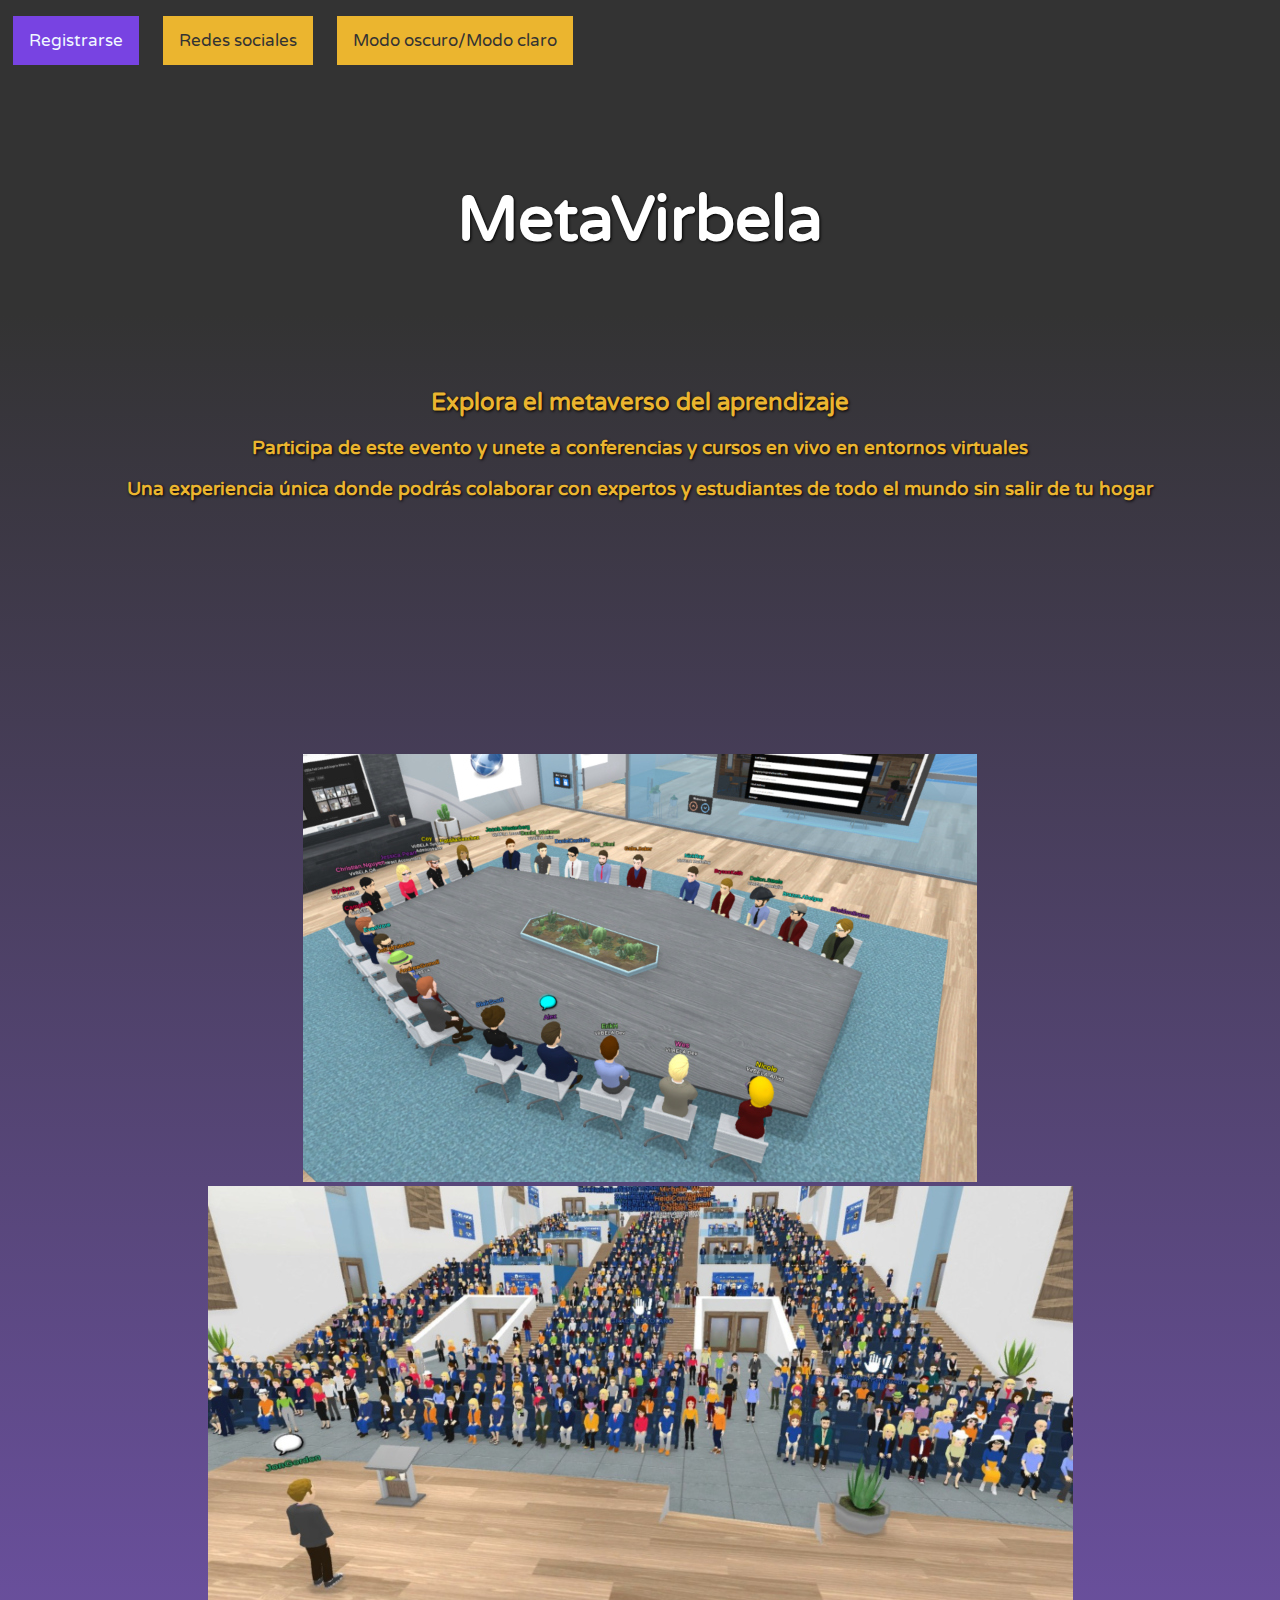
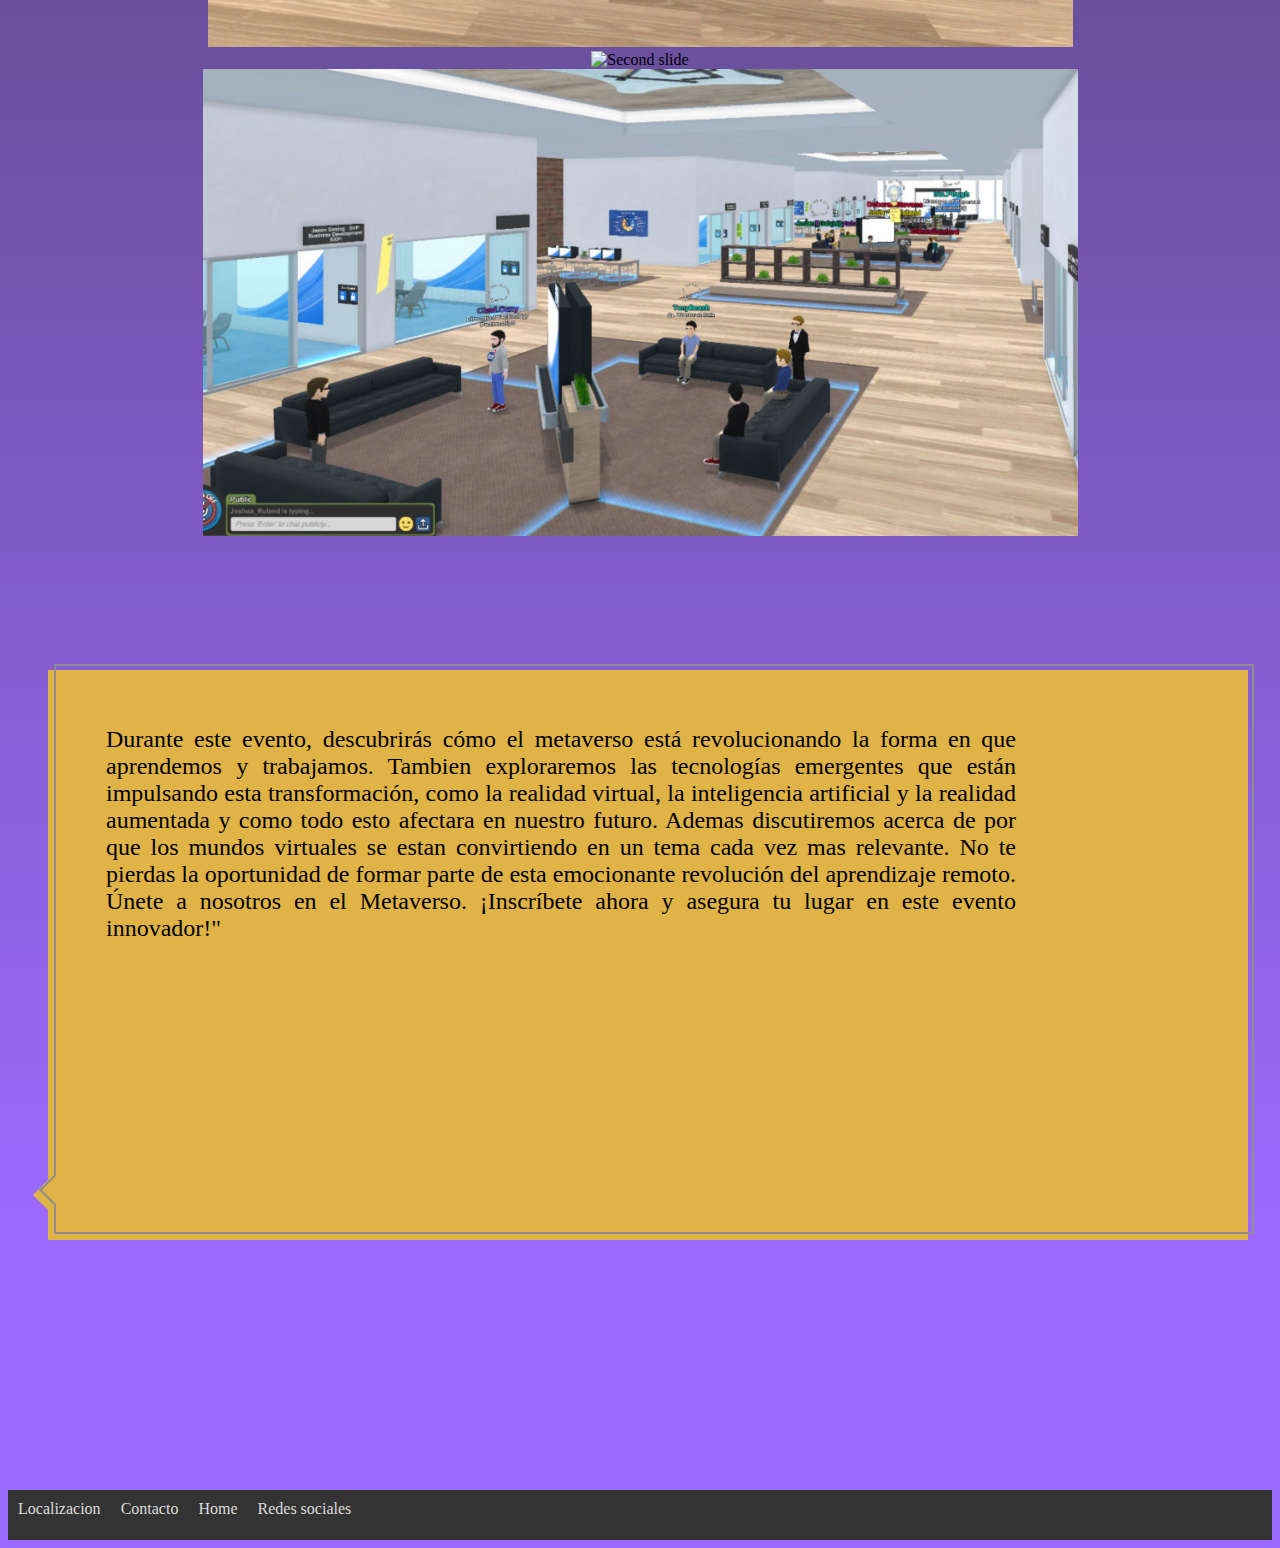
==== index.html @ 798862f2 "version inicial e-landeing" ====
<!DOCTYPE html>
<html>
  <head>
      <link href="styles.css" rel="stylesheet">
    <script src="https://code.jquery.com/jquery-3.2.1.slim.min.js" integrity="sha384-KJ3o2DKtIkvYIK3UENzmM7KCkRr/rE9/Qpg6aAZGJwFDMVNA/GpGFF93hXpG5KkN" crossorigin="anonymous"></script>
    <script src="https://cdn.jsdelivr.net/npm/popper.js@1.12.9/dist/umd/popper.min.js" integrity="sha384-ApNbgh9B+Y1QKtv3Rn7W3mgPxhU9K/ScQsAP7hUibX39j7fakFPskvXusvfa0b4Q" crossorigin="anonymous"></script>
    <script src="https://cdn.jsdelivr.net/npm/bootstrap@4.0.0/dist/js/bootstrap.min.js" integrity="sha384-JZR6Spejh4U02d8jOt6vLEHfe/JQGiRRSQQxSfFWpi1MquVdAyjUar5+76PVCmYl" crossorigin="anonymous"></script>
    <link href="https://cdn.jsdelivr.net/npm/bootstrap@5.3.0-alpha3/dist/css/bootstrap.min.css" rel="stylesheet" integrity="sha384-KK94CHFLLe+nY2dmCWGMq91rCGa5gtU4mk92HdvYe+M/SXH301p5ILy+dN9+nJOZ" crossorigin="anonymous">
    <script src="https://cdn.jsdelivr.net/npm/bootstrap@5.3.0-alpha3/dist/js/bootstrap.bundle.min.js" integrity="sha384-ENjdO4Dr2bkBIFxQpeoTz1HIcje39Wm4jDKdf19U8gI4ddQ3GYNS7NTKfAdVQSZe" crossorigin="anonymous"></script>
    <link href="https://fonts.googleapis.com/css?family=Varela+Round" rel="stylesheet" />
    <link href="https://fonts.googleapis.com/css?family=Nunito:200,200i,300,300i,400,400i,600,600i,700,700i,800,800i,900,900i" rel="stylesheet" />
    <title>MetaVirbela</title>
  </head>
  <body class="fondo">
    <header>
        <div class="nav">
            <div class="right">
                <a class="action-buton" href="#">Registrarse</a>
                <a href="#">Redes sociales</a>
                <a href="#">Modo oscuro/Modo claro</a>
            </div>
        </div>
    </header>
    <main >
        <section>
                <h1 class="titulo">MetaVirbela</h1>
        </section>
        <section class="sub-titulos">
          <h2 class="sub-titulo m-3">Explora el metaverso del aprendizaje</h2>
          <h3 class="sub-titulo m-3">Participa de este evento y unete a conferencias y cursos en vivo en entornos virtuales</h3>
          <h3 class="sub-titulo m-3">Una experiencia única donde podrás colaborar con expertos y estudiantes de todo el mundo sin salir de tu hogar</h3>
        </section>
        <section>
            <div id="carouselExampleIndicators" class="carousel slide" data-ride="carousel">
                <div class="carousel-inner contenedor">
                    <div class="carousel-item active">
                        <video src="resources/Metaverse.mp4" autoplay muted loop></video>
                      </div>
                    <div class="carousel-item">
                      <img src="resources/Vibela1.jpg" alt="First slide">
                    </div>
                    <div class="carousel-item">
                      <img src="resources/virbela-2.jpg" alt="Second slide">
                    </div>
                    <div class="carousel-item">
                      <img src="resources/virbela-3.jpg" alt="Second slide">
                    </div>
                    <div class="carousel-item">
                      <img src="resources/virbela-4.jpg" alt="Second slide">
                    </div>
                </div>
                <a class="carousel-control-prev" href="#carouselExampleIndicators" role="button" data-slide="prev">
                  <span class="carousel-control-prev-icon" aria-hidden="true"></span>
                </a>
                <a class="carousel-control-next" href="#carouselExampleIndicators" role="button" data-slide="next">
                  <span class="carousel-control-next-icon" aria-hidden="true"></span>
                </a>
              </div>
        </section>
        <section>
          <div>
            <div class="contenedor-textbox">
              <div class=" textbox">
                <div class="textbox--border">
                  <div class="text">
                    Durante este evento, descubrirás cómo el metaverso está revolucionando la forma en que aprendemos y trabajamos. 
                    Tambien exploraremos las tecnologías emergentes que están impulsando esta transformación, como la realidad virtual, la inteligencia artificial y la realidad aumentada y como todo esto afectara en nuestro futuro.
                    Ademas discutiremos acerca de por que los mundos virtuales se estan convirtiendo en un tema cada vez mas relevante.
                    No te pierdas la oportunidad de formar parte de esta emocionante revolución del aprendizaje remoto. Únete a nosotros en el Metaverso. ¡Inscríbete ahora y asegura tu lugar en este evento innovador!"
                  </div>
                </div>
            </div>
          </div>
        </div>
      </div>
        </section>
        <section>
          <footer class="text-white">
              <nav>
                <div class="footer-menu">
                    <a >Localizacion</a>
                    <a>Contacto</a>
                    <a >Home</a>
                    <a >Redes sociales</a>
                </div>
              </nav>
          </footer>
        </section>
    </main>
  </body>
</html>
---- styles.css ----
.fondo{
    background: #9c6aff;
    background: linear-gradient(180deg, #333 10%, #9c6aff 90%);
}
.titulo{
    display: block;
    text-align: center;
    color: #ffffff;
    color: linear-gradient(135deg, #1e30f3 0%, #e21e80 100%);
    text-shadow: 1px 1px 3px #000;
    font-size: 5vw;
    margin: 130px;
    font-family: "Varela Round";
}

.header{
    text-align: right;
}

.caracteristicas-evento{
    text-align: center;
    background-color: #dfb346;
    padding: 30px 25px 30px 25px;
    font-size: large;
    margin: 35px 120px 35px 120px;
    text-align: justify;
    font-family: "Varela Round";
}

.caracteristica{
    margin-top: 10px;
}

footer{
    display: inline;
}

.sub-titulos{
    margin-bottom: 100px;
}

.sub-titulo{
    display: block;
    text-align: center;
    color: #ebb52f;
    text-shadow: 1px 1px 3px #000;
    font-family: "Varela Round";
}
.nav{
    justify-content: right;
    margin: 30px 5px;
}

.nav a{
    color: #333;
    text-align: center;
    padding: 14px 16px;
    text-decoration: none;
    font-size: 17px;
    background-color: #ebb52f;
    margin-right: 20px;
    font-family: "Varela Round";
}
.nav a:hover {
    background-color: #ffd415;
    color: #333;
}
.nav .action-buton {
    background-color: #7843e2;
    color: aliceblue;
}
.nav .action-buton:hover{
    background-color: #c054ff;
    color: aliceblue;
}

.contenedor{
    text-align: center;
    margin: 50px 0px 50px 0px;
}

* {
  box-sizing: border-box;
}

.contenedor-textbox {
  padding: 80px 150px 250px 150px;
  width: 100vw;
  height: 100vh;
  display: flex;
  justify-content: center;
}

.textbox {
  background-color: #dfb346;
  padding: 2rem;
  position: relative;
  min-width: 1200px;
}
.textbox:before {
  content: "";
  position: absolute;
  bottom: 30px;
  margin-top: -15px;
  left: -30px;
  border: solid 15px transparent;
  border-right-color: #dfb346;
  z-index: 1;
}
.textbox--border {
  position: absolute;
  border: 2px solid #8E8E8E;
  height: 100%;
  width: 100%;
  top: -6px;
  left: 6px;
  z-index: 1;
}
.textbox--border:after {
  content: "";
  position: absolute;
  bottom: 30px;
  height: 20px;
  width: 20px;
  left: -12px;
  border: 2px solid transparent;
  border-top: 2px solid #8E8E8E;
  border-left: 2px solid #8E8E8E;
  transform: rotate(-45deg);
  background-color: #dfb346;
}
.text{
    padding: 60px 0px 100px 50px;
    font-size: x-large;
    vertical-align: middle;
    width: 75vw;
    text-align: justify;
}

.footer-menu{
    display: flex;
    flex-wrap: wrap;
    background-color: #333;
    min-height: 50px;
    text-align: center;
}
.footer-menu a{
    color: #ddd;
    text-decoration: none;
    vertical-align: middle;
    padding: 10px 10px 10px 10px;
}
.footer-menu a:hover{
    background-color: #ebb52f;
    color: #000;
}
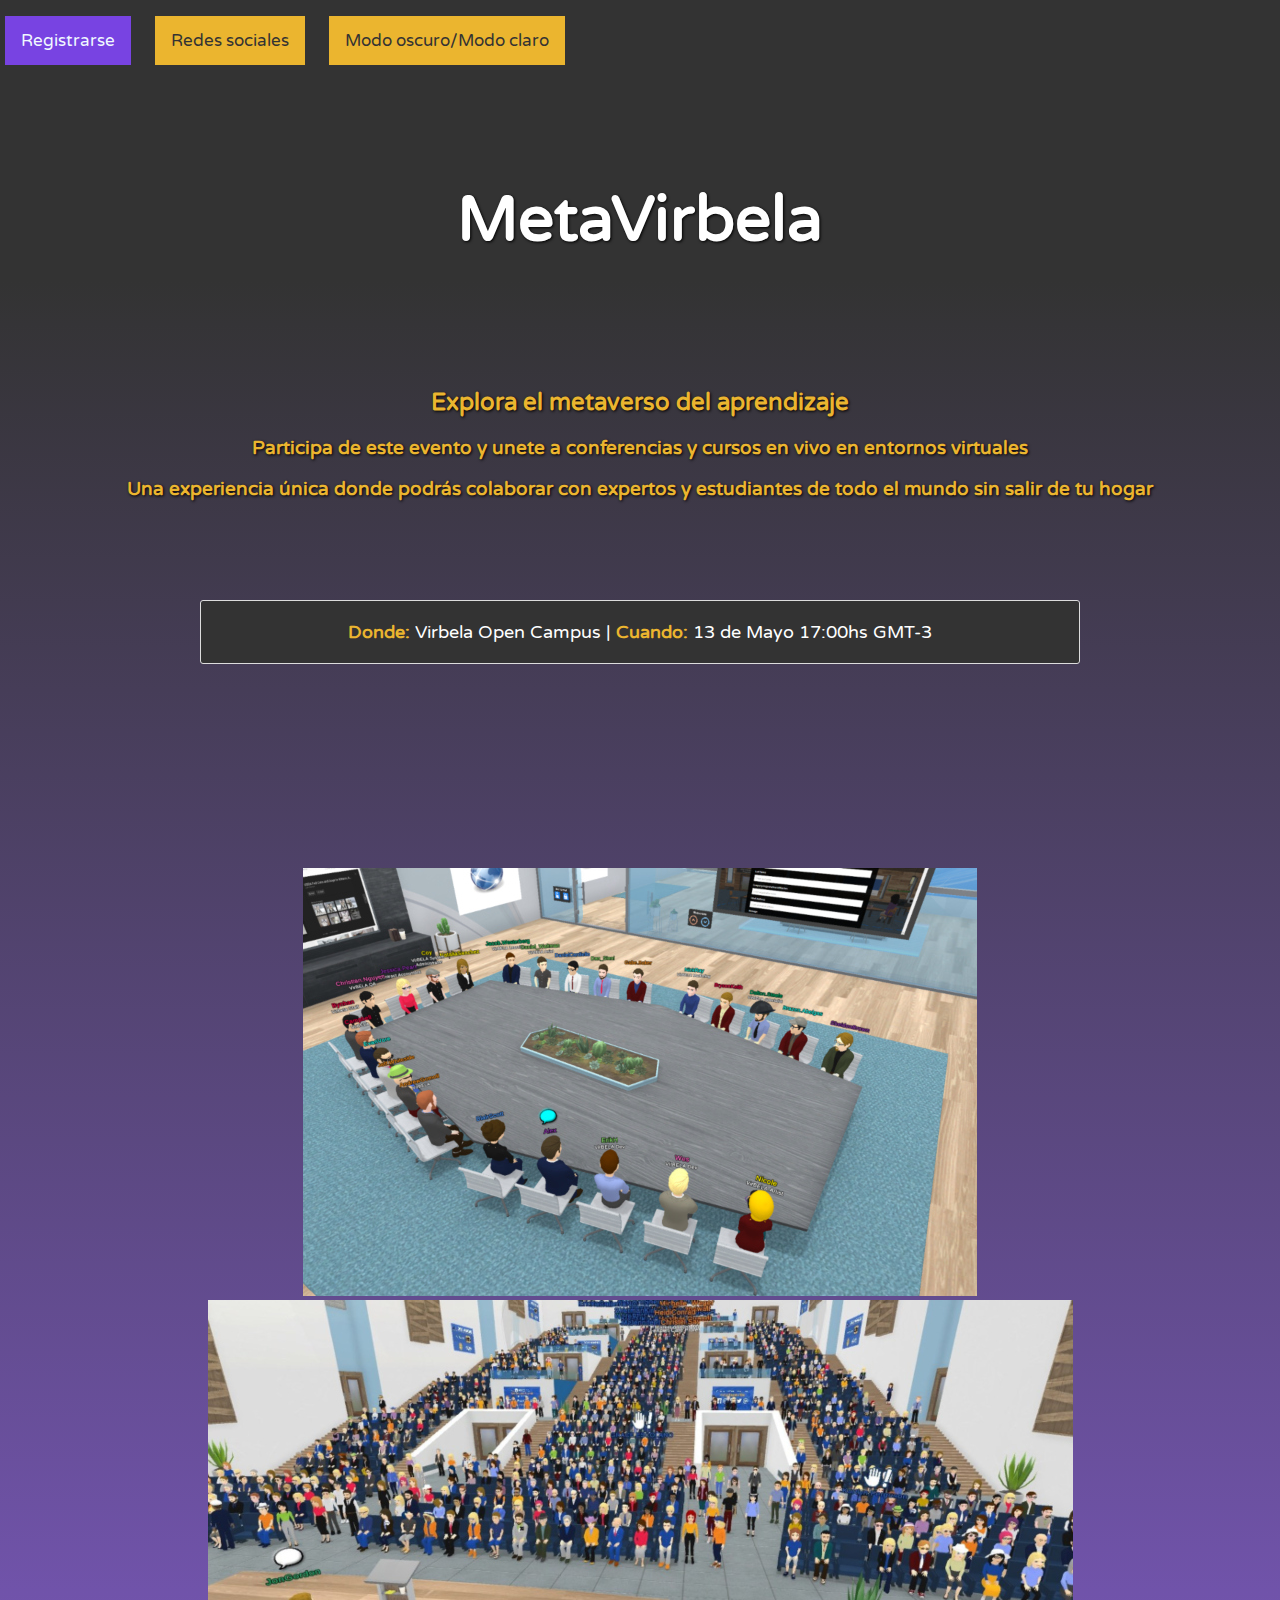
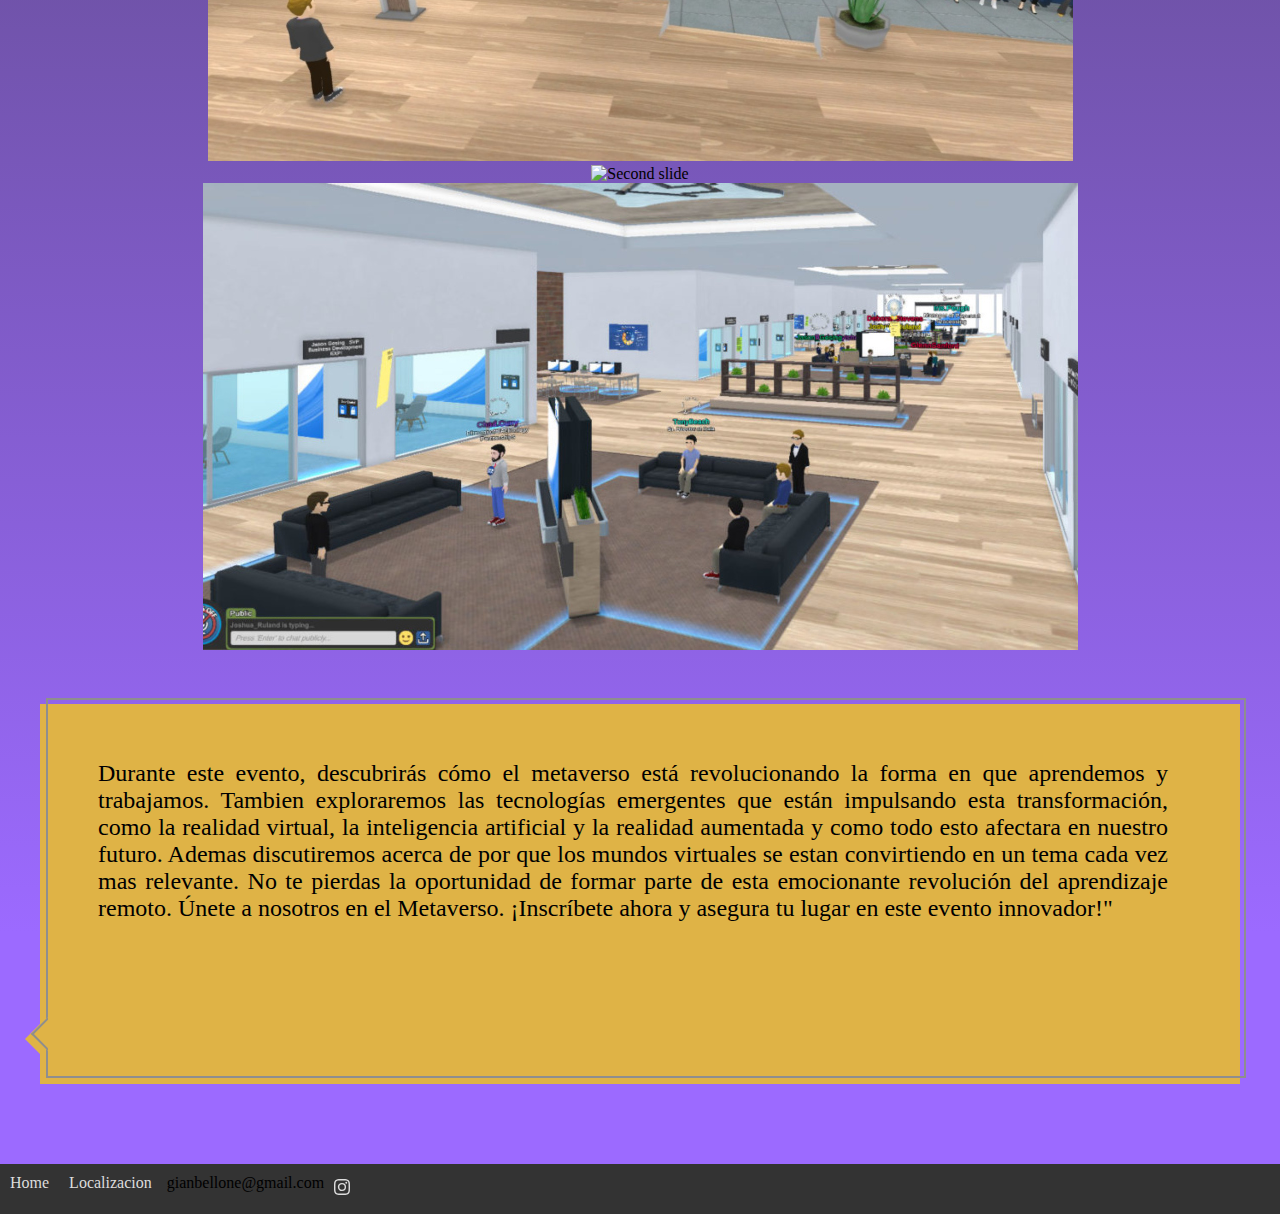
==== commit 0475b7ee: "agrega form de registro y validaciones" ====
--- a/index.html
+++ b/index.html
@@ -1,21 +1,20 @@
 <!DOCTYPE html>
 <html>
   <head>
-      <link href="styles.css" rel="stylesheet">
+    <link href="styles.css" rel="stylesheet">
     <script src="https://code.jquery.com/jquery-3.2.1.slim.min.js" integrity="sha384-KJ3o2DKtIkvYIK3UENzmM7KCkRr/rE9/Qpg6aAZGJwFDMVNA/GpGFF93hXpG5KkN" crossorigin="anonymous"></script>
     <script src="https://cdn.jsdelivr.net/npm/popper.js@1.12.9/dist/umd/popper.min.js" integrity="sha384-ApNbgh9B+Y1QKtv3Rn7W3mgPxhU9K/ScQsAP7hUibX39j7fakFPskvXusvfa0b4Q" crossorigin="anonymous"></script>
     <script src="https://cdn.jsdelivr.net/npm/bootstrap@4.0.0/dist/js/bootstrap.min.js" integrity="sha384-JZR6Spejh4U02d8jOt6vLEHfe/JQGiRRSQQxSfFWpi1MquVdAyjUar5+76PVCmYl" crossorigin="anonymous"></script>
     <link href="https://cdn.jsdelivr.net/npm/bootstrap@5.3.0-alpha3/dist/css/bootstrap.min.css" rel="stylesheet" integrity="sha384-KK94CHFLLe+nY2dmCWGMq91rCGa5gtU4mk92HdvYe+M/SXH301p5ILy+dN9+nJOZ" crossorigin="anonymous">
     <script src="https://cdn.jsdelivr.net/npm/bootstrap@5.3.0-alpha3/dist/js/bootstrap.bundle.min.js" integrity="sha384-ENjdO4Dr2bkBIFxQpeoTz1HIcje39Wm4jDKdf19U8gI4ddQ3GYNS7NTKfAdVQSZe" crossorigin="anonymous"></script>
     <link href="https://fonts.googleapis.com/css?family=Varela+Round" rel="stylesheet" />
-    <link href="https://fonts.googleapis.com/css?family=Nunito:200,200i,300,300i,400,400i,600,600i,700,700i,800,800i,900,900i" rel="stylesheet" />
-    <title>MetaVirbela</title>
+<title>MetaVirbela</title>
   </head>
   <body class="fondo">
     <header>
         <div class="nav">
-            <div class="right">
-                <a class="action-buton" href="#">Registrarse</a>
+            <div>
+                <a class="action-buton" href="register.html">Registrarse</a>
                 <a href="#">Redes sociales</a>
                 <a href="#">Modo oscuro/Modo claro</a>
             </div>
@@ -29,6 +28,13 @@
           <h2 class="sub-titulo m-3">Explora el metaverso del aprendizaje</h2>
           <h3 class="sub-titulo m-3">Participa de este evento y unete a conferencias y cursos en vivo en entornos virtuales</h3>
           <h3 class="sub-titulo m-3">Una experiencia única donde podrás colaborar con expertos y estudiantes de todo el mundo sin salir de tu hogar</h3>
+        </section>
+        <section>
+          <div>
+            <div class="info-evento">
+              <b>Donde:</b> Virbela Open Campus | <b>Cuando:</b> 13 de Mayo 17:00hs GMT-3
+            </div>
+          </div>
         </section>
         <section>
             <div id="carouselExampleIndicators" class="carousel slide" data-ride="carousel">
@@ -74,14 +80,19 @@
         </div>
       </div>
         </section>
+
         <section>
           <footer class="text-white">
               <nav>
                 <div class="footer-menu">
-                    <a >Localizacion</a>
-                    <a>Contacto</a>
-                    <a >Home</a>
-                    <a >Redes sociales</a>
+                  <a href="index.html">Home</a>
+                  <a href="https://goo.gl/maps/KShwZfEYRwxGa6jw6" target="_blank">Localizacion</a>
+                  <span> gianbellone@gmail.com </span>
+                  <svg xmlns="http://www.w3.org/2000/svg" width="16" height="16" fill="currentColor" class="bi bi-instagram" viewBox="0 0 16 16">
+                    <a href="https://www.instagram.com/unahurlingham/" target="_blank">
+                      <path d="M8 0C5.829 0 5.556.01 4.703.048 3.85.088 3.269.222 2.76.42a3.917 3.917 0 0 0-1.417.923A3.927 3.927 0 0 0 .42 2.76C.222 3.268.087 3.85.048 4.7.01 5.555 0 5.827 0 8.001c0 2.172.01 2.444.048 3.297.04.852.174 1.433.372 1.942.205.526.478.972.923 1.417.444.445.89.719 1.416.923.51.198 1.09.333 1.942.372C5.555 15.99 5.827 16 8 16s2.444-.01 3.298-.048c.851-.04 1.434-.174 1.943-.372a3.916 3.916 0 0 0 1.416-.923c.445-.445.718-.891.923-1.417.197-.509.332-1.09.372-1.942C15.99 10.445 16 10.173 16 8s-.01-2.445-.048-3.299c-.04-.851-.175-1.433-.372-1.941a3.926 3.926 0 0 0-.923-1.417A3.911 3.911 0 0 0 13.24.42c-.51-.198-1.092-.333-1.943-.372C10.443.01 10.172 0 7.998 0h.003zm-.717 1.442h.718c2.136 0 2.389.007 3.232.046.78.035 1.204.166 1.486.275.373.145.64.319.92.599.28.28.453.546.598.92.11.281.24.705.275 1.485.039.843.047 1.096.047 3.231s-.008 2.389-.047 3.232c-.035.78-.166 1.203-.275 1.485a2.47 2.47 0 0 1-.599.919c-.28.28-.546.453-.92.598-.28.11-.704.24-1.485.276-.843.038-1.096.047-3.232.047s-2.39-.009-3.233-.047c-.78-.036-1.203-.166-1.485-.276a2.478 2.478 0 0 1-.92-.598 2.48 2.48 0 0 1-.6-.92c-.109-.281-.24-.705-.275-1.485-.038-.843-.046-1.096-.046-3.233 0-2.136.008-2.388.046-3.231.036-.78.166-1.204.276-1.486.145-.373.319-.64.599-.92.28-.28.546-.453.92-.598.282-.11.705-.24 1.485-.276.738-.034 1.024-.044 2.515-.045v.002zm4.988 1.328a.96.96 0 1 0 0 1.92.96.96 0 0 0 0-1.92zm-4.27 1.122a4.109 4.109 0 1 0 0 8.217 4.109 4.109 0 0 0 0-8.217zm0 1.441a2.667 2.667 0 1 1 0 5.334 2.667 2.667 0 0 1 0-5.334z"/>
+                    </a>
+                  </svg>
                 </div>
               </nav>
           </footer>
--- a/styles.css
+++ b/styles.css
@@ -1,6 +1,8 @@
 .fondo{
     background: #9c6aff;
     background: linear-gradient(180deg, #333 10%, #9c6aff 90%);
+    background-repeat: no-repeat;
+    background-size: cover;
 }
 .titulo{
     display: block;
@@ -13,8 +15,44 @@
     font-family: "Varela Round";
 }
 
+.titulo-registrarse{
+    display: block;
+    text-align: center;
+    color: #ffffff;
+    color: linear-gradient(135deg, #1e30f3 0%, #e21e80 100%);
+    text-shadow: 1px 1px 3px #000;
+    font-size: 5vw;
+    margin: 60px;
+    font-family: "Varela Round";
+}
+
+form{
+    padding-left: 550px;
+    margin-bottom: 80px;
+    font-family: "Varela Round";
+}
+input{
+    display: block;
+    padding: 10px 20px 10px 20px;
+    width: 400px;
+}
+button{
+    background-color: #ebb52f;
+    border: none;
+    margin-left: 55px;
+    padding: 10px 20px 10px 20px;
+}
+
 .header{
     text-align: right;
+}
+
+body{
+    align-items: center;
+    padding: 0px;
+    margin: 0px;
+    border:none;
+    width: 100%;
 }
 
 .caracteristicas-evento{
@@ -60,6 +98,14 @@
     background-color: #ebb52f;
     margin-right: 20px;
     font-family: "Varela Round";
+
+}
+.nav .redes{
+    text-align: center;
+    align-items: center;
+    padding: 14px 11px 14px 15px;
+    margin-left: 5px;
+    border-radius: 3px;
 }
 .nav a:hover {
     background-color: #ffd415;
@@ -84,11 +130,10 @@
 }
 
 .contenedor-textbox {
-  padding: 80px 150px 250px 150px;
-  width: 100vw;
-  height: 100vh;
+  margin-bottom: 80px;
   display: flex;
   justify-content: center;
+  min-height: 380px;
 }
 
 .textbox {
@@ -133,7 +178,7 @@
     padding: 60px 0px 100px 50px;
     font-size: x-large;
     vertical-align: middle;
-    width: 75vw;
+    width: 1120px;
     text-align: justify;
 }
 
@@ -150,7 +195,30 @@
     vertical-align: middle;
     padding: 10px 10px 10px 10px;
 }
+.footer-menu svg{
+    margin: 15px 0px 0px 10px;
+}
+.footer-menu span{
+    margin: 10px 0px 0px 5px;
+}
+
 .footer-menu a:hover{
     background-color: #ebb52f;
     color: #000;
+}
+
+.info-evento{
+    background-color: #333;
+    color: #ffffff;
+    border: 1px solid;
+    border-color: #ddd;
+    text-align: center;
+    margin: 0px 200px 10px 200px;
+    font-family: "Varela Round";
+    padding: 20px 0px 20px 0px;
+    font-size: large;
+    border-radius: 3px;
+}
+.info-evento b{
+    color:#ebb52f;
 }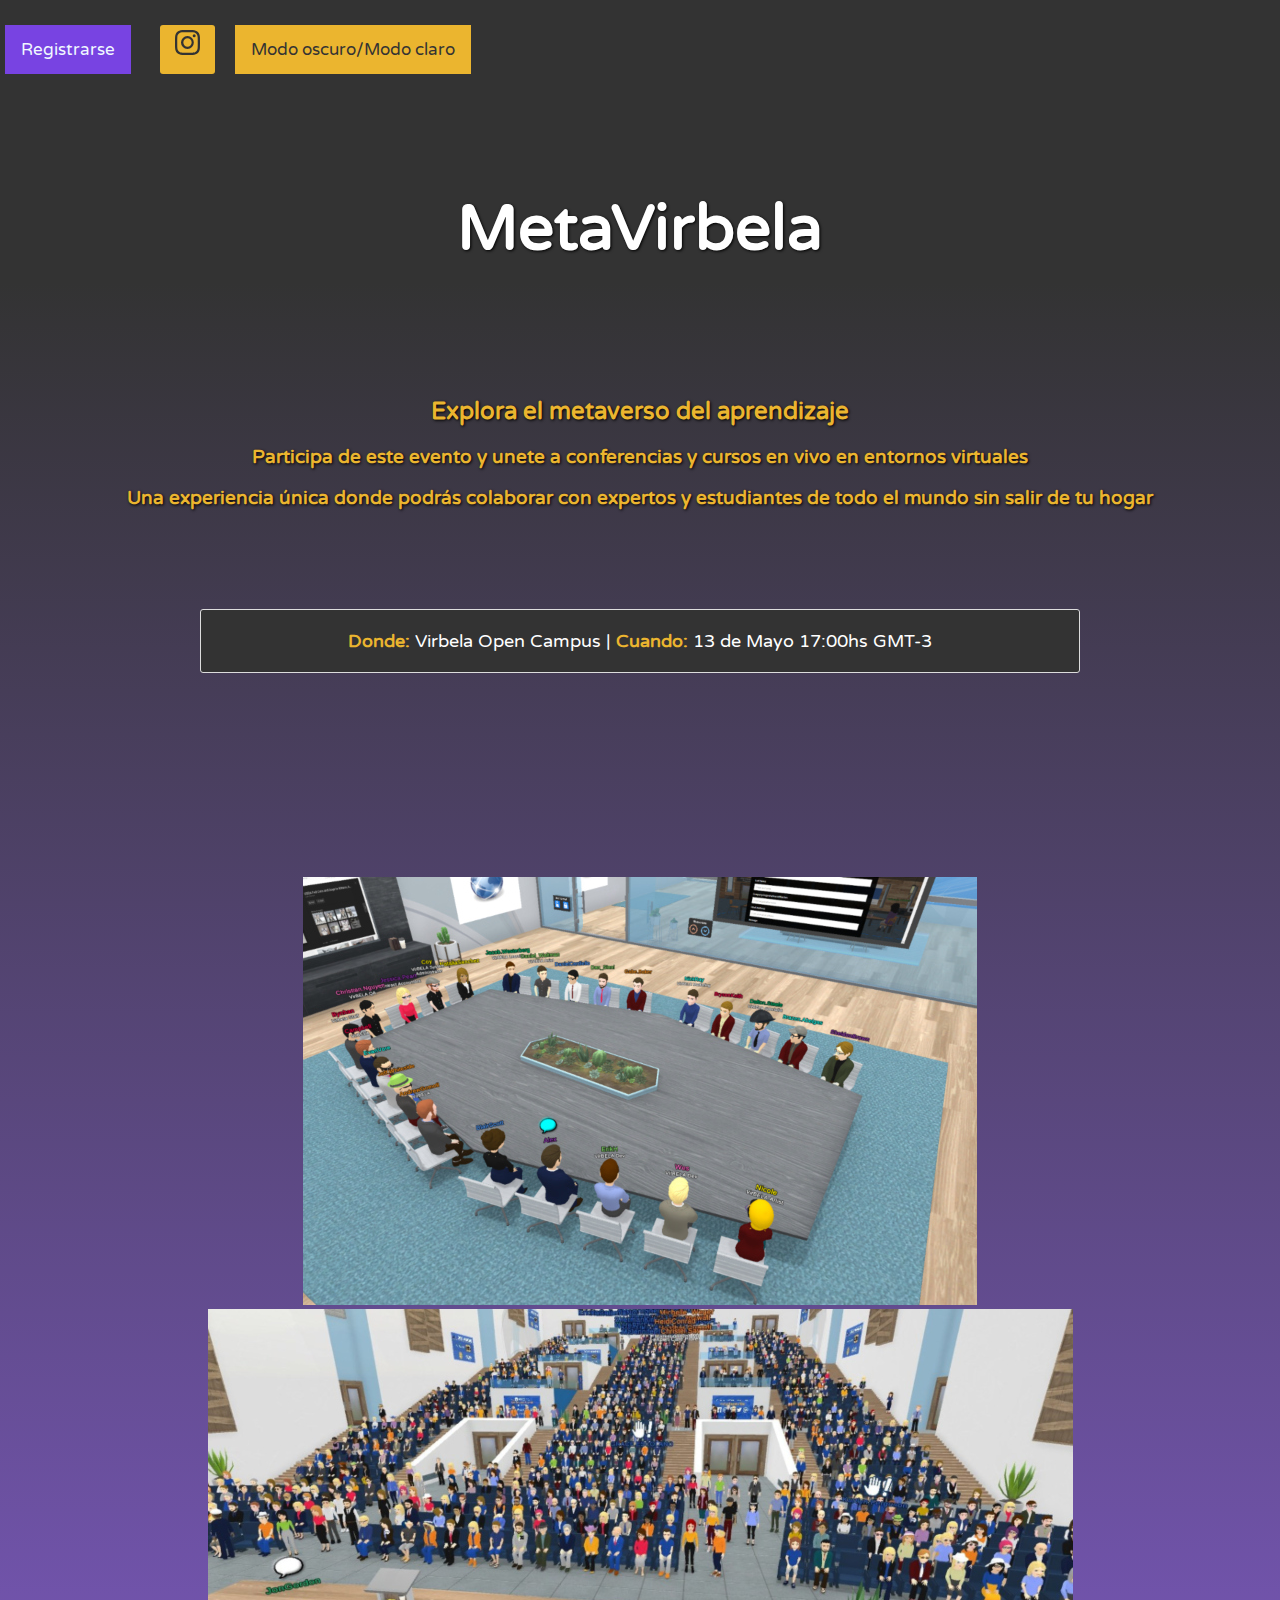
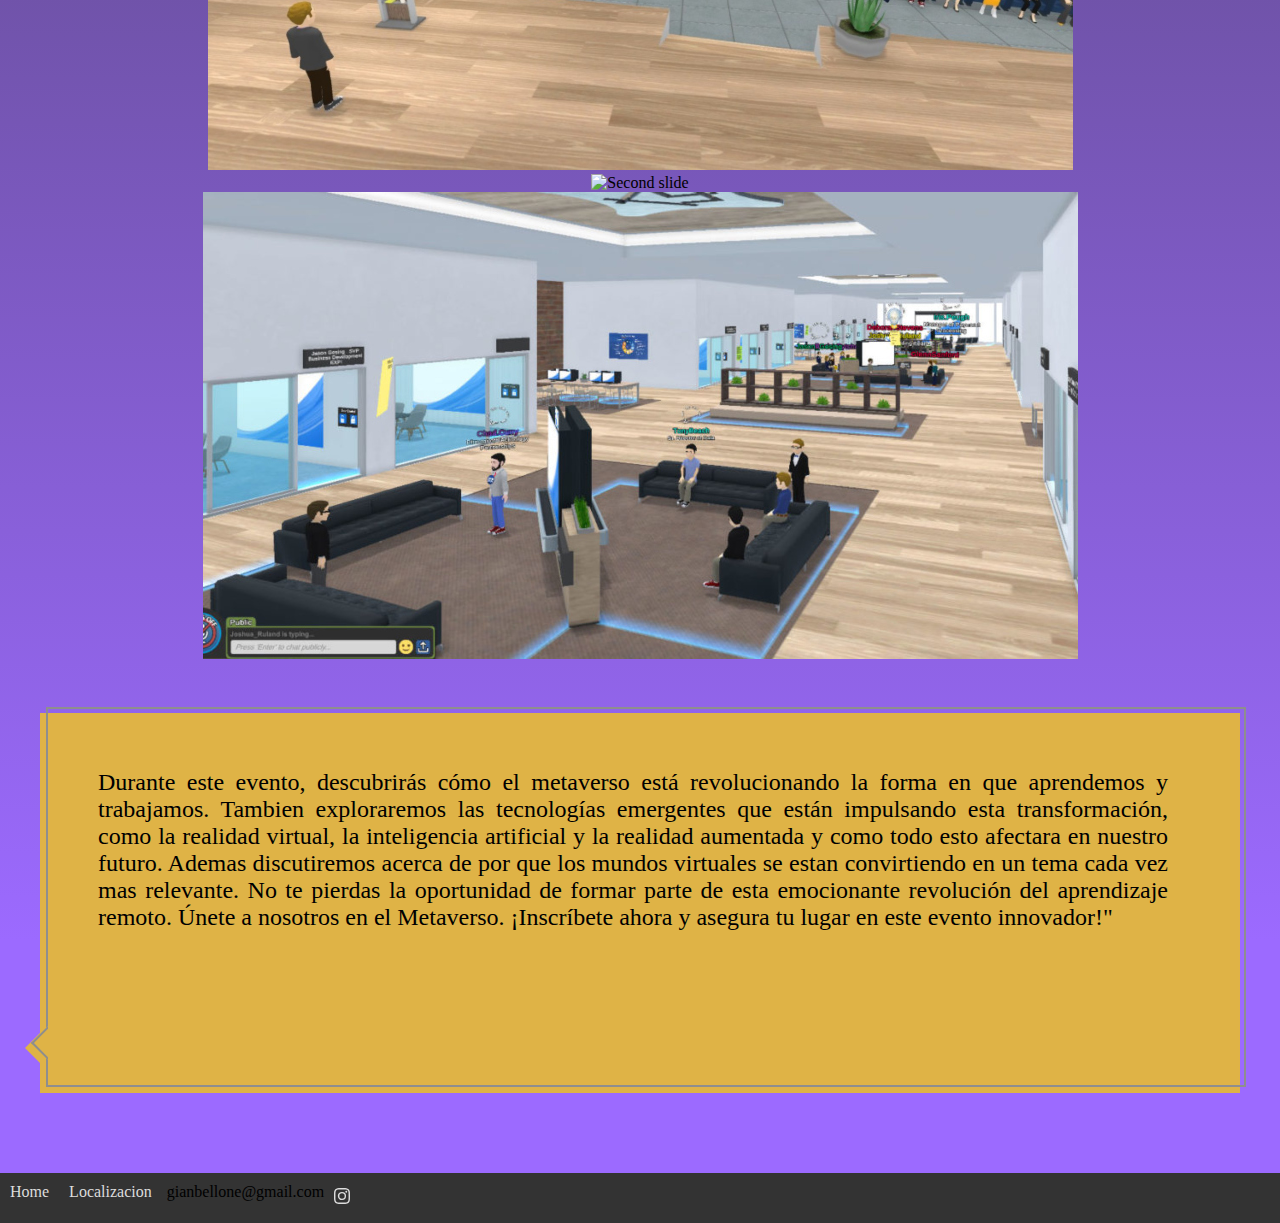
==== commit 4ed82e02: "cambia boton por icono de ig" ====
--- a/index.html
+++ b/index.html
@@ -15,7 +15,11 @@
         <div class="nav">
             <div>
                 <a class="action-buton" href="register.html">Registrarse</a>
-                <a href="#">Redes sociales</a>
+                <a class = "redes"href="https://www.instagram.com/unahurlingham/" target="_blank">
+                  <svg xmlns="http://www.w3.org/2000/svg" width="25" height="25" fill="currentColor" class="bi bi-instagram" viewBox="0 0 16 16">
+                      <path d="M8 0C5.829 0 5.556.01 4.703.048 3.85.088 3.269.222 2.76.42a3.917 3.917 0 0 0-1.417.923A3.927 3.927 0 0 0 .42 2.76C.222 3.268.087 3.85.048 4.7.01 5.555 0 5.827 0 8.001c0 2.172.01 2.444.048 3.297.04.852.174 1.433.372 1.942.205.526.478.972.923 1.417.444.445.89.719 1.416.923.51.198 1.09.333 1.942.372C5.555 15.99 5.827 16 8 16s2.444-.01 3.298-.048c.851-.04 1.434-.174 1.943-.372a3.916 3.916 0 0 0 1.416-.923c.445-.445.718-.891.923-1.417.197-.509.332-1.09.372-1.942C15.99 10.445 16 10.173 16 8s-.01-2.445-.048-3.299c-.04-.851-.175-1.433-.372-1.941a3.926 3.926 0 0 0-.923-1.417A3.911 3.911 0 0 0 13.24.42c-.51-.198-1.092-.333-1.943-.372C10.443.01 10.172 0 7.998 0h.003zm-.717 1.442h.718c2.136 0 2.389.007 3.232.046.78.035 1.204.166 1.486.275.373.145.64.319.92.599.28.28.453.546.598.92.11.281.24.705.275 1.485.039.843.047 1.096.047 3.231s-.008 2.389-.047 3.232c-.035.78-.166 1.203-.275 1.485a2.47 2.47 0 0 1-.599.919c-.28.28-.546.453-.92.598-.28.11-.704.24-1.485.276-.843.038-1.096.047-3.232.047s-2.39-.009-3.233-.047c-.78-.036-1.203-.166-1.485-.276a2.478 2.478 0 0 1-.92-.598 2.48 2.48 0 0 1-.6-.92c-.109-.281-.24-.705-.275-1.485-.038-.843-.046-1.096-.046-3.233 0-2.136.008-2.388.046-3.231.036-.78.166-1.204.276-1.486.145-.373.319-.64.599-.92.28-.28.546-.453.92-.598.282-.11.705-.24 1.485-.276.738-.034 1.024-.044 2.515-.045v.002zm4.988 1.328a.96.96 0 1 0 0 1.92.96.96 0 0 0 0-1.92zm-4.27 1.122a4.109 4.109 0 1 0 0 8.217 4.109 4.109 0 0 0 0-8.217zm0 1.441a2.667 2.667 0 1 1 0 5.334 2.667 2.667 0 0 1 0-5.334z"/>
+                  </svg>
+                </a>
                 <a href="#">Modo oscuro/Modo claro</a>
             </div>
         </div>
